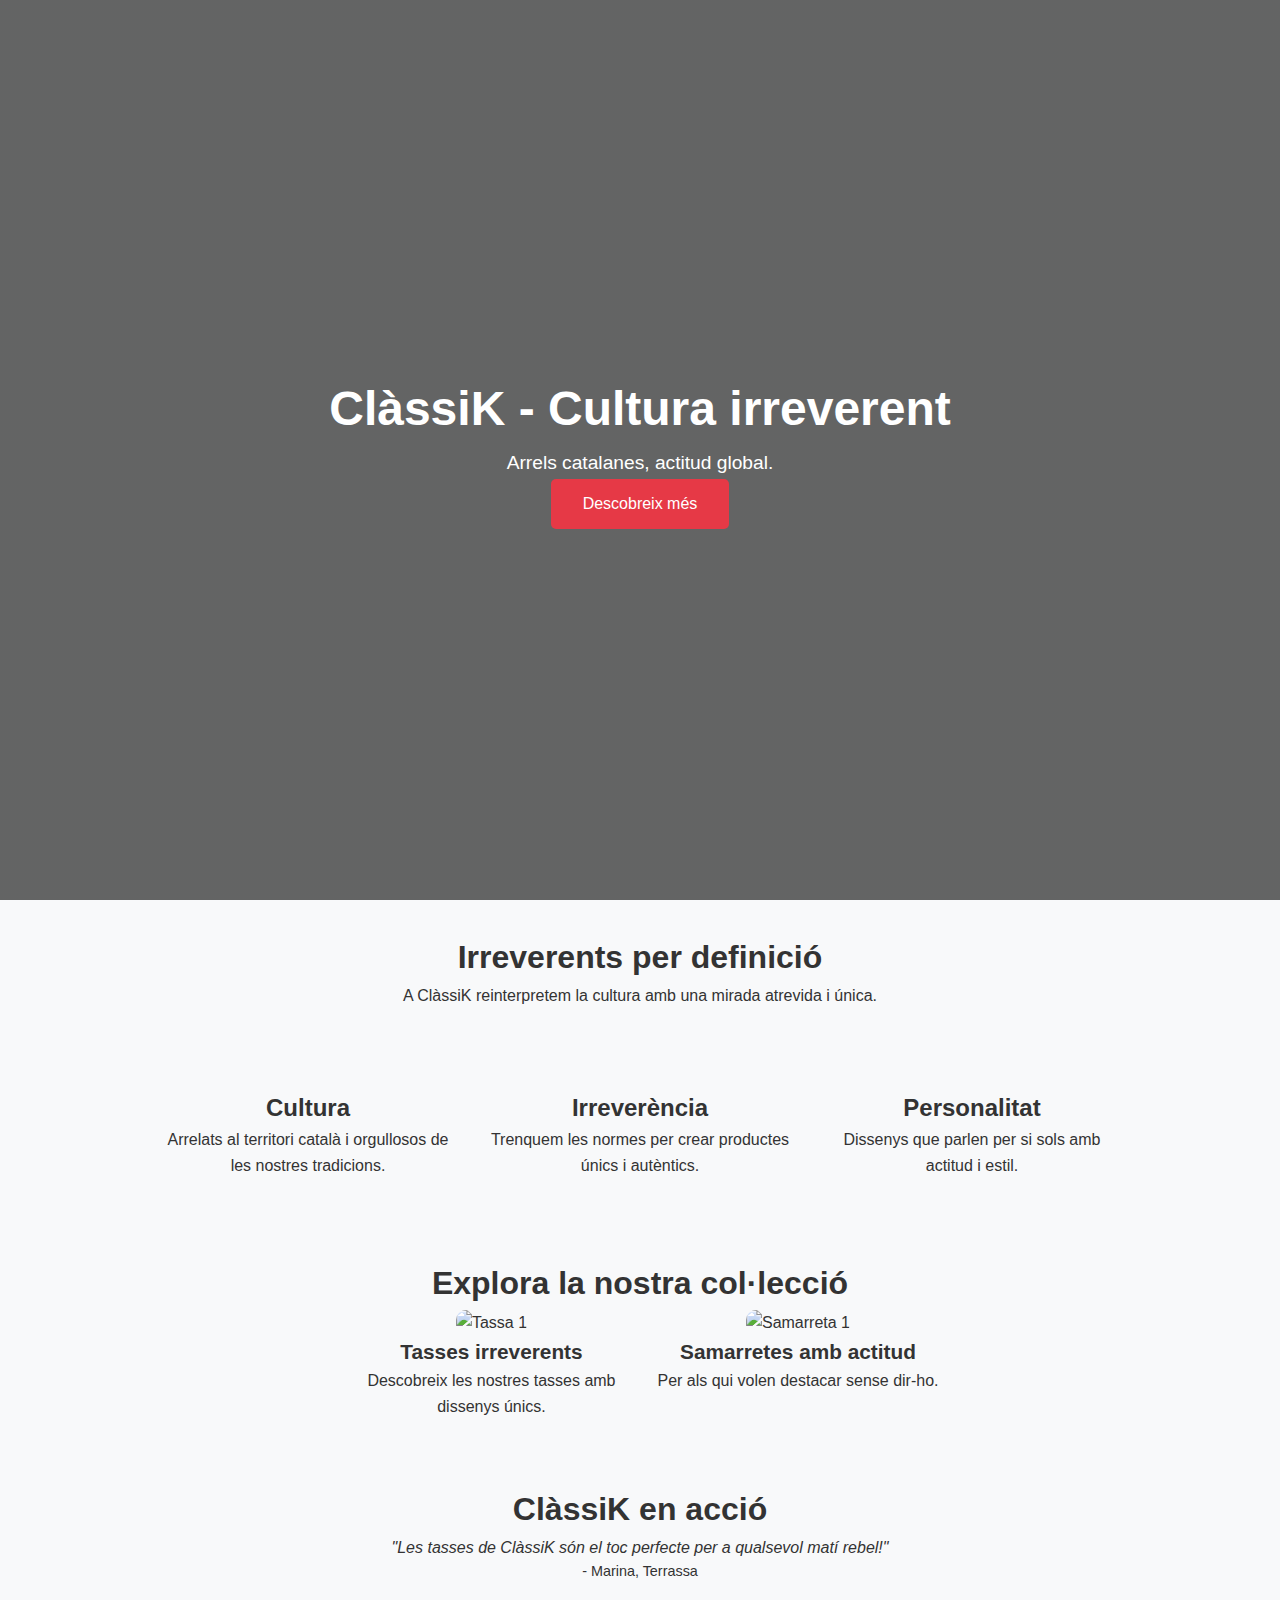
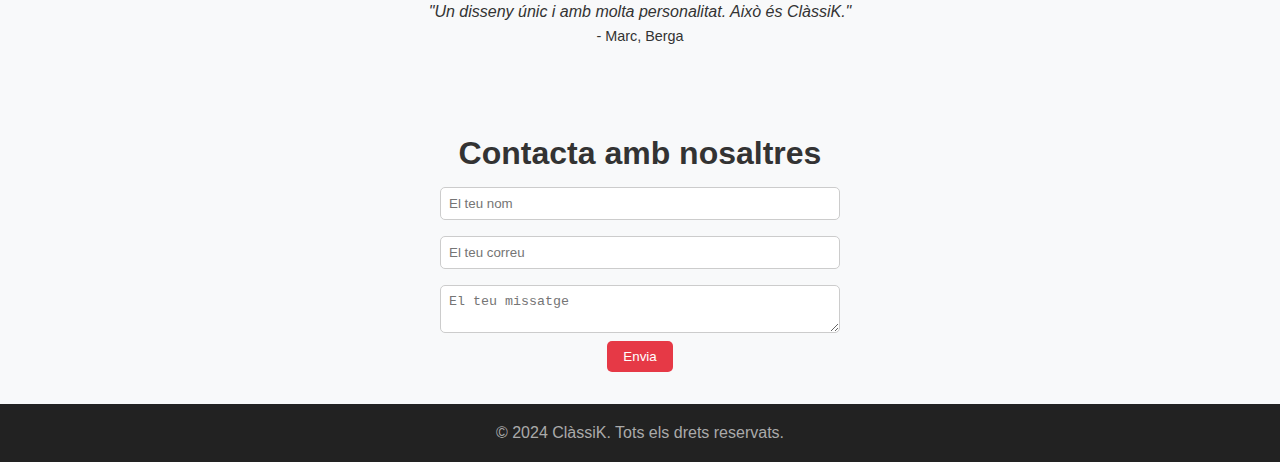
==== index.html @ ed699264 "Canvi de nom i reestructuració de tots els arxius" ====
<!DOCTYPE html>
<html lang="ca">
<head>
  <meta charset="UTF-8">
  <meta name="viewport" content="width=device-width, initial-scale=1.0">
  <title>ClàssiK - Cultura irreverent</title>
  <link rel="stylesheet" href="style.css">
</head>
<body>
  <!-- Hero Section -->
  <section class="hero">
    <div>
      <h1>ClàssiK - Cultura irreverent</h1>
      <p>Arrels catalanes, actitud global.</p>
      <button class="cta">Descobreix més</button>
    </div>
  </section>

  <!-- Qui som -->
  <section class="qui-som">
    <h2>Irreverents per definició</h2>
    <p>A ClàssiK reinterpretem la cultura amb una mirada atrevida i única.</p>
  </section>

  <!-- Valors -->
  <section class="valors">
    <div class="valor">
      <h3>Cultura</h3>
      <p>Arrelats al territori català i orgullosos de les nostres tradicions.</p>
    </div>
    <div class="valor">
      <h3>Irreverència</h3>
      <p>Trenquem les normes per crear productes únics i autèntics.</p>
    </div>
    <div class="valor">
      <h3>Personalitat</h3>
      <p>Dissenys que parlen per si sols amb actitud i estil.</p>
    </div>
  </section>

  <!-- Catàleg -->
  <section class="catalog">
    <h2>Explora la nostra col·lecció</h2>
    <div class="productes">
      <div class="producte">
        <img src="https://via.placeholder.com/300" alt="Tassa 1">
        <h3>Tasses irreverents</h3>
        <p>Descobreix les nostres tasses amb dissenys únics.</p>
      </div>
      <div class="producte">
        <img src="https://via.placeholder.com/300" alt="Samarreta 1">
        <h3>Samarretes amb actitud</h3>
        <p>Per als qui volen destacar sense dir-ho.</p>
      </div>
    </div>
  </section>

  <!-- Testimonis -->
  <section class="testimonis">
    <h2>ClàssiK en acció</h2>
    <div class="testimoni">
      <p>"Les tasses de ClàssiK són el toc perfecte per a qualsevol matí rebel!"</p>
      <span>- Marina, Terrassa</span>
    </div>
    <div class="testimoni">
      <p>"Un disseny únic i amb molta personalitat. Això és ClàssiK."</p>
      <span>- Marc, Berga</span>
    </div>
  </section>

  <!-- Contacte -->
  <section class="contacte">
    <h2>Contacta amb nosaltres</h2>
    <form>
      <input type="text" name="nom" placeholder="El teu nom" required>
      <input type="email" name="email" placeholder="El teu correu" required>
      <textarea name="missatge" placeholder="El teu missatge" required></textarea>
      <button type="submit" class="cta">Envia</button>
    </form>
  </section>

  <!-- Footer -->
  <footer>
    &copy; 2024 ClàssiK. Tots els drets reservats.
  </footer>
</body>
</html>
---- style.css ----
/* General */
* {
  margin: 0;
  padding: 0;
  box-sizing: border-box;
}

body {
  font-family: 'Arial', sans-serif;
  line-height: 1.6;
  color: #333;
  background-color: #f8f9fa;
}

a {
  text-decoration: none;
  color: inherit;
}

h1, h2, h3 {
  font-weight: bold;
}

/* Hero Section */
.hero {
  display: flex;
  align-items: center;
  justify-content: center;
  height: 100vh;
  background: linear-gradient(to bottom, rgba(0, 0, 0, 0.6), rgba(0, 0, 0, 0.6)),
              url('https://via.placeholder.com/1920x1080') no-repeat center center/cover;
  color: #fff;
  text-align: center;
  padding: 1rem;
}

.hero h1 {
  font-size: 3rem;
}

.hero p {
  font-size: 1.2rem;
}

.hero .cta {
  padding: 1rem 2rem;
  background-color: #e63946;
  color: #fff;
  border: none;
  border-radius: 5px;
  font-size: 1rem;
  cursor: pointer;
  transition: background 0.3s;
}

.hero .cta:hover {
  background-color: #d62828;
}

/* Qui som */
.qui-som {
  padding: 2rem 1rem;
  text-align: center;
}

.qui-som h2 {
  font-size: 2rem;
}

.qui-som p {
  font-size: 1rem;
}

/* Valors */
.valors {
  display: flex;
  flex-wrap: wrap;
  justify-content: center;
  padding: 2rem 1rem;
}

.valors .valor {
  max-width: 300px;
  margin: 1rem;
  text-align: center;
}

.valors h3 {
  font-size: 1.5rem;
}

.valors p {
  font-size: 1rem;
}

/* Catàleg */
.catalog {
  padding: 2rem 1rem;
  text-align: center;
}

.catalog h2 {
  font-size: 2rem;
}

.productes {
  display: flex;
  flex-wrap: wrap;
  justify-content: center;
  gap: 1rem;
}

.producte {
  max-width: 300px;
  text-align: center;
}

.producte img {
  width: 100%;
  border-radius: 10px;
}

.producte h3 {
  font-size: 1.3rem;
}

.producte p {
  font-size: 1rem;
}

/* Testimonis */
.testimonis {
  padding: 2rem 1rem;
  text-align: center;
}

.testimonis h2 {
  font-size: 2rem;
}

.testimoni {
  margin-bottom: 1rem;
}

.testimoni p {
  font-size: 1rem;
  font-style: italic;
}

.testimoni span {
  display: block;
  font-size: 0.9rem;
}

/* Contacte */
.contacte {
  padding: 2rem 1rem;
  text-align: center;
}

.contacte h2 {
  font-size: 2rem;
}

.contacte form {
  display: flex;
  flex-direction: column;
  align-items: center;
}

.contacte input, .contacte textarea {
  margin: 0.5rem 0;
  padding: 0.5rem;
  width: 100%;
  max-width: 400px;
  border: 1px solid #ccc;
  border-radius: 5px;
}

.contacte button {
  padding: 0.5rem 1rem;
  background-color: #e63946;
  color: #fff;
  border: none;
  border-radius: 5px;
  cursor: pointer;
  transition: background 0.3s;
}

.contacte button:hover {
  background-color: #d62828;
}

/* Footer */
footer {
  padding: 1rem;
  text-align: center;
  background: #222;
  color: #aaa;
}

/* Responsive adjustments */
@media (max-width: 768px) {
  .hero h1 {
    font-size: 2.5rem;
  }

  .hero p {
    font-size: 1rem;
  }

  .hero .cta {
    font-size: 0.9rem;
    padding: 0.8rem 1.5rem;
  }

  .valors {
    flex-direction: column;
  }

  .productes {
    flex-direction: column;
    gap: 1.5rem;
  }

  .catalog h2, .testimonis h2, .contacte h2 {
    font-size: 1.8rem;
  }

  .testimoni p {
    font-size: 0.9rem;
  }
}

@media (max-width: 480px) {
  .hero h1 {
    font-size: 2rem;
  }

  .hero p {
    font-size: 0.9rem;
  }

  .hero .cta {
    font-size: 0.8rem;
    padding: 0.6rem 1rem;
  }

  .valors, .productes {
    padding: 1rem;
  }

  .valors .valor, .producte {
    margin: 0.5rem 0;
  }

  .contacte input, .contacte textarea {
    width: 90%;
  }
}
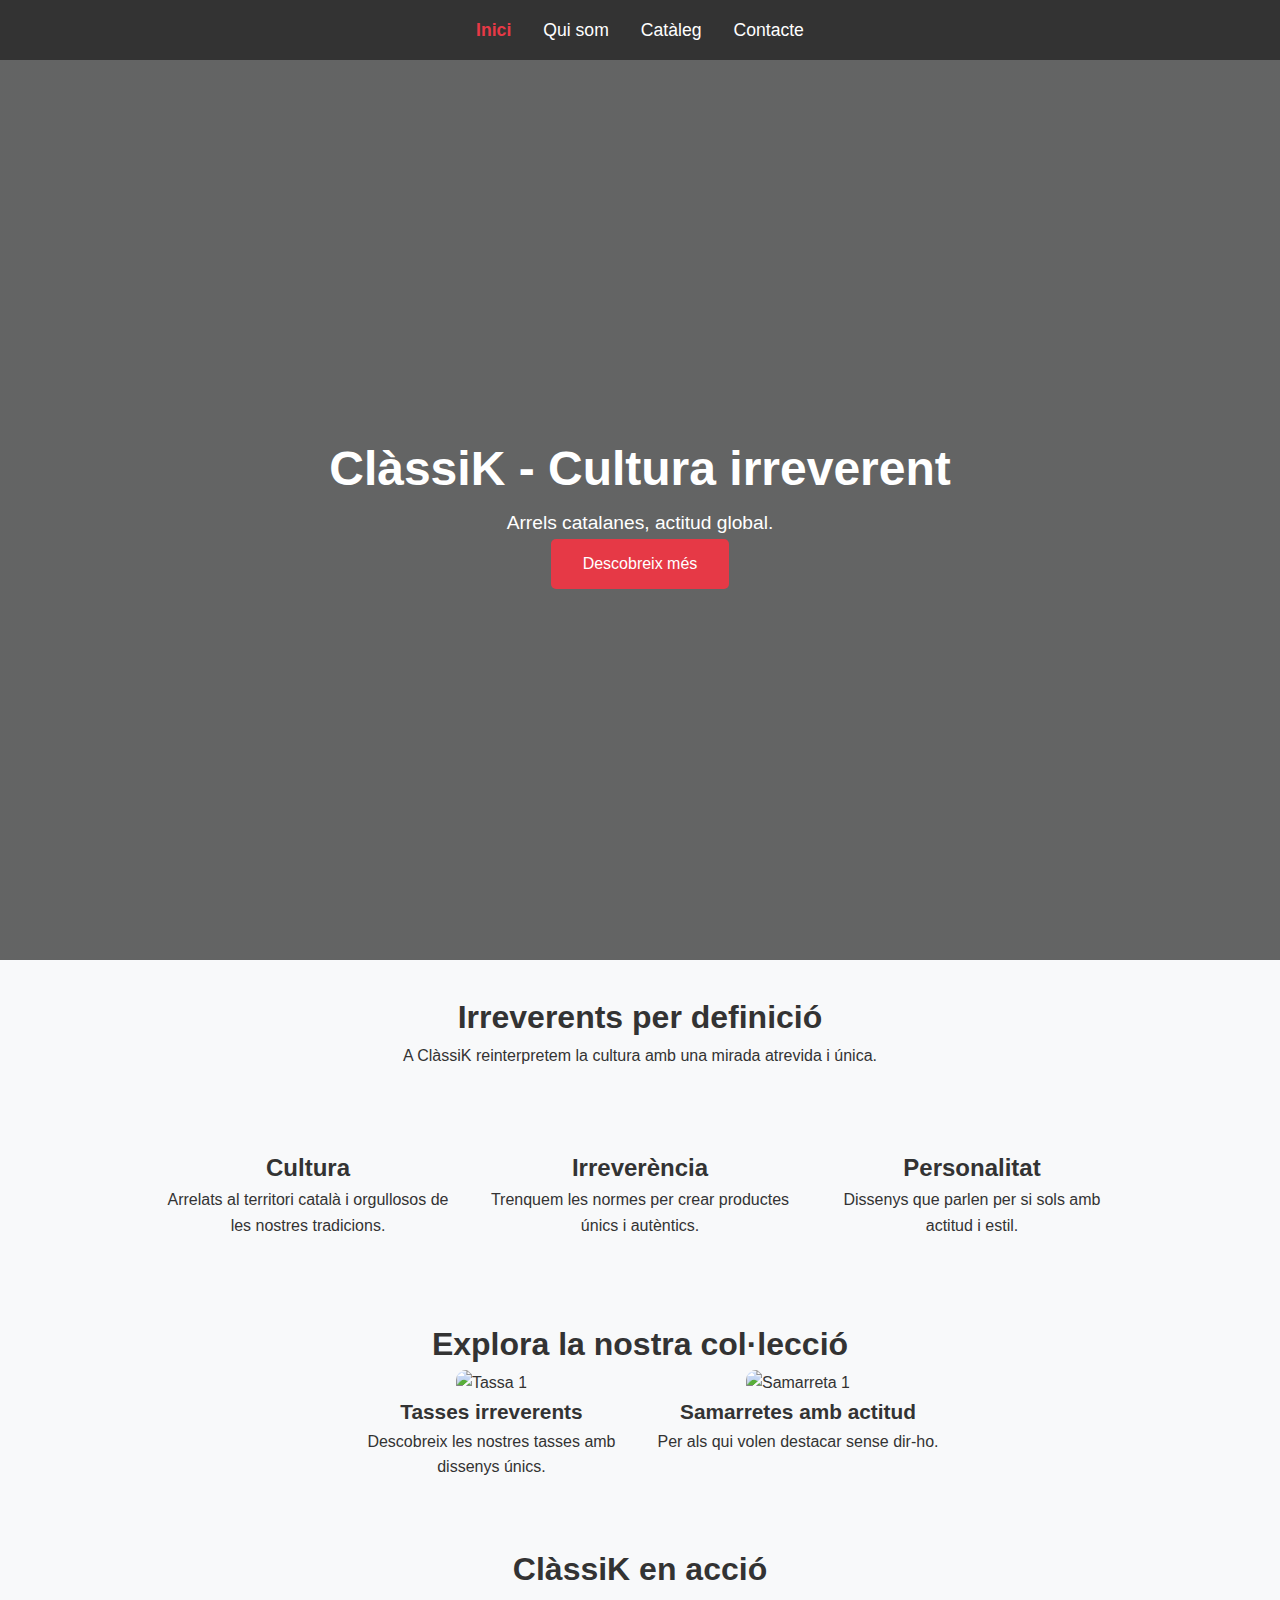
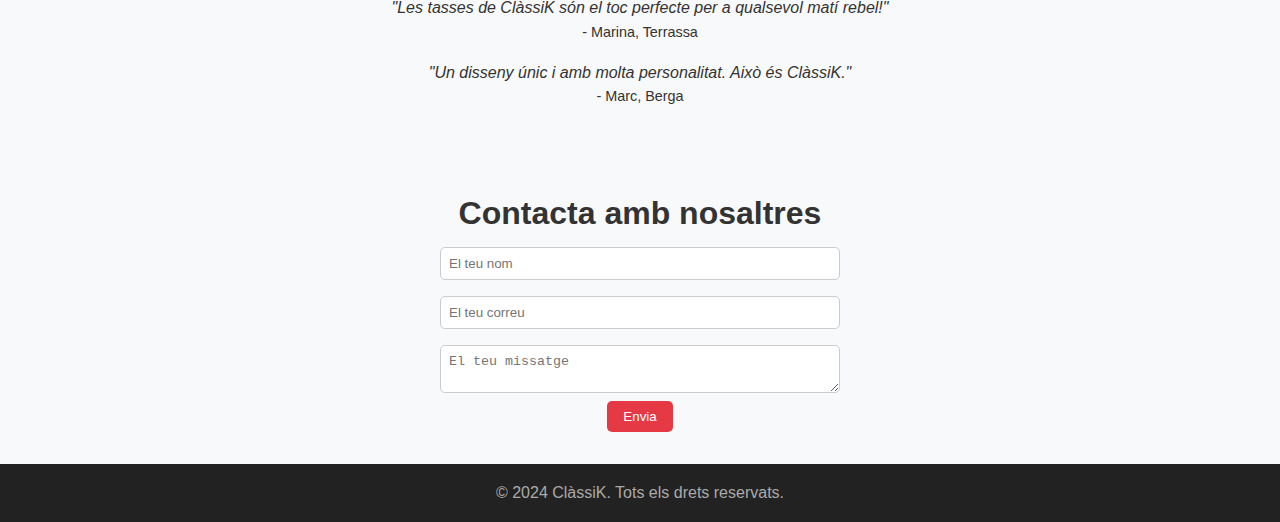
==== commit ac0f4c09: "Canvis generals" ====
--- a/index.html
+++ b/index.html
@@ -1,4 +1,3 @@
-
 <!DOCTYPE html>
 <html lang="ca">
 <head>
@@ -7,7 +6,18 @@
   <title>ClàssiK - Cultura irreverent</title>
   <link rel="stylesheet" href="style.css">
 </head>
+
 <body>
+  <header class="navbar">
+    <nav>
+      <ul>
+        <li><a href="index.html" class="active">Inici</a></li>
+        <li><a href="qui_som.html">Qui som</a></li>
+        <li><a href="catalog.html">Catàleg</a></li>
+        <li><a href="contacte.html">Contacte</a></li>
+      </ul>
+    </nav>
+  </header>
   <!-- Hero Section -->
   <section class="hero">
     <div>
--- a/style.css
+++ b/style.css
@@ -57,6 +57,54 @@
 .hero .cta:hover {
   background-color: #d62828;
 }
+
+/* Navbar */
+.navbar {
+  background-color: #333;
+  color: #fff;
+  padding: 1rem;
+}
+
+.navbar nav ul {
+  display: flex;
+  justify-content: center;
+  list-style: none;
+  margin: 0;
+  padding: 0;
+}
+
+.navbar nav ul li {
+  margin: 0 1rem;
+}
+
+.navbar nav ul li a {
+  color: #fff;
+  text-decoration: none;
+  font-size: 1.1rem;
+  transition: color 0.3s;
+}
+
+.navbar nav ul li a:hover {
+  color: #e63946;
+}
+
+/* Responsive Navbar */
+@media (max-width: 768px) {
+  .navbar nav ul {
+    flex-direction: column;
+    align-items: center;
+  }
+
+  .navbar nav ul li {
+    margin: 0.5rem 0;
+  }
+}
+
+.navbar nav ul li a.active {
+  color: #e63946;
+  font-weight: bold;
+}
+
 
 /* Qui som */
 .qui-som {
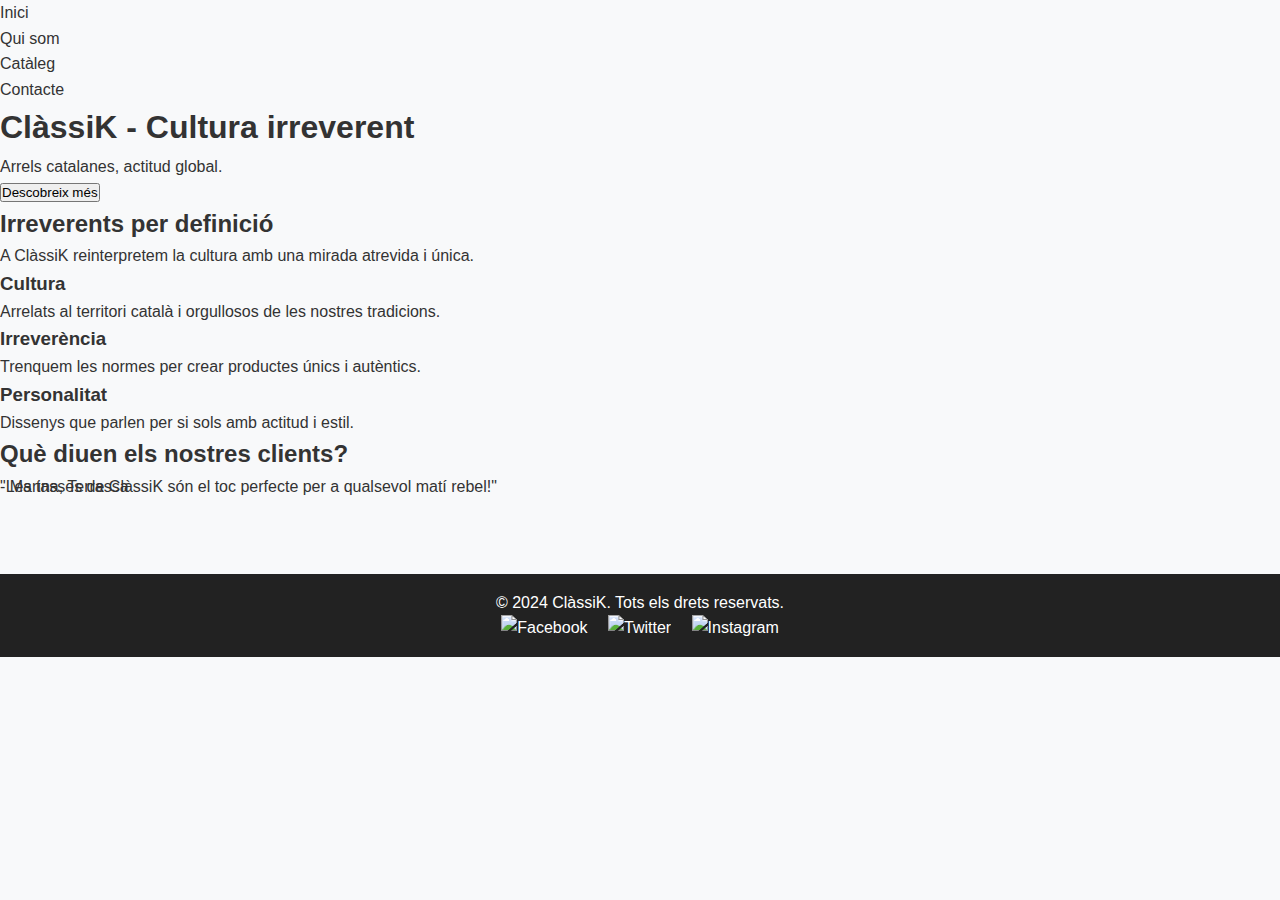
==== commit 8ab5eb50: "Afegir carret i modificacions" ====
--- a/index.html
+++ b/index.html
@@ -1,3 +1,4 @@
+
 <!DOCTYPE html>
 <html lang="ca">
 <head>
@@ -5,6 +6,7 @@
   <meta name="viewport" content="width=device-width, initial-scale=1.0">
   <title>ClàssiK - Cultura irreverent</title>
   <link rel="stylesheet" href="style.css">
+  <script src="carret.js" defer></script>
 </head>
 
 <body>
@@ -18,6 +20,7 @@
       </ul>
     </nav>
   </header>
+
   <!-- Hero Section -->
   <section class="hero">
     <div>
@@ -49,50 +52,23 @@
     </div>
   </section>
 
-  <!-- Catàleg -->
-  <section class="catalog">
-    <h2>Explora la nostra col·lecció</h2>
-    <div class="productes">
-      <div class="producte">
-        <img src="https://via.placeholder.com/300" alt="Tassa 1">
-        <h3>Tasses irreverents</h3>
-        <p>Descobreix les nostres tasses amb dissenys únics.</p>
-      </div>
-      <div class="producte">
-        <img src="https://via.placeholder.com/300" alt="Samarreta 1">
-        <h3>Samarretes amb actitud</h3>
-        <p>Per als qui volen destacar sense dir-ho.</p>
-      </div>
-    </div>
-  </section>
-
-  <!-- Testimonis -->
+  <!-- Testimonis rotatius -->
   <section class="testimonis">
-    <h2>ClàssiK en acció</h2>
-    <div class="testimoni">
+    <h2>Què diuen els nostres clients?</h2>
+    <div class="testimoni" id="testimonis-container">
       <p>"Les tasses de ClàssiK són el toc perfecte per a qualsevol matí rebel!"</p>
       <span>- Marina, Terrassa</span>
     </div>
-    <div class="testimoni">
-      <p>"Un disseny únic i amb molta personalitat. Això és ClàssiK."</p>
-      <span>- Marc, Berga</span>
-    </div>
-  </section>
-
-  <!-- Contacte -->
-  <section class="contacte">
-    <h2>Contacta amb nosaltres</h2>
-    <form>
-      <input type="text" name="nom" placeholder="El teu nom" required>
-      <input type="email" name="email" placeholder="El teu correu" required>
-      <textarea name="missatge" placeholder="El teu missatge" required></textarea>
-      <button type="submit" class="cta">Envia</button>
-    </form>
   </section>
 
   <!-- Footer -->
   <footer>
-    &copy; 2024 ClàssiK. Tots els drets reservats.
+    <p>&copy; 2024 ClàssiK. Tots els drets reservats.</p>
+    <div class="social-icons">
+      <a href="#"><img src="icon-facebook.png" alt="Facebook"></a>
+      <a href="#"><img src="icon-twitter.png" alt="Twitter"></a>
+      <a href="#"><img src="icon-instagram.png" alt="Instagram"></a>
+    </div>
   </footer>
 </body>
 </html>
--- a/style.css
+++ b/style.css
@@ -22,288 +22,44 @@
   font-weight: bold;
 }
 
-/* Hero Section */
-.hero {
-  display: flex;
-  align-items: center;
-  justify-content: center;
-  height: 100vh;
-  background: linear-gradient(to bottom, rgba(0, 0, 0, 0.6), rgba(0, 0, 0, 0.6)),
-              url('https://via.placeholder.com/1920x1080') no-repeat center center/cover;
-  color: #fff;
+/* Footer */
+footer {
   text-align: center;
   padding: 1rem;
+  background-color: #222;
+  color: #fff;
 }
 
-.hero h1 {
-  font-size: 3rem;
+footer .social-icons a {
+  margin: 0 0.5rem;
+  display: inline-block;
 }
 
-.hero p {
-  font-size: 1.2rem;
+footer .social-icons img {
+  width: 24px;
+  height: 24px;
 }
 
-.hero .cta {
-  padding: 1rem 2rem;
-  background-color: #e63946;
-  color: #fff;
-  border: none;
-  border-radius: 5px;
-  font-size: 1rem;
-  cursor: pointer;
-  transition: background 0.3s;
+/* Rotació de testimonis */
+#testimonis-container {
+  position: relative;
+  height: 100px;
+  overflow: hidden;
 }
 
-.hero .cta:hover {
-  background-color: #d62828;
+#testimonis-container p, #testimonis-container span {
+  position: absolute;
+  animation: slide 5s infinite;
 }
 
-/* Navbar */
-.navbar {
-  background-color: #333;
-  color: #fff;
-  padding: 1rem;
-}
-
-.navbar nav ul {
-  display: flex;
-  justify-content: center;
-  list-style: none;
-  margin: 0;
-  padding: 0;
-}
-
-.navbar nav ul li {
-  margin: 0 1rem;
-}
-
-.navbar nav ul li a {
-  color: #fff;
-  text-decoration: none;
-  font-size: 1.1rem;
-  transition: color 0.3s;
-}
-
-.navbar nav ul li a:hover {
-  color: #e63946;
-}
-
-/* Responsive Navbar */
-@media (max-width: 768px) {
-  .navbar nav ul {
-    flex-direction: column;
-    align-items: center;
+@keyframes slide {
+  0%, 20% {
+    top: 100%;
   }
-
-  .navbar nav ul li {
-    margin: 0.5rem 0;
+  40%, 60% {
+    top: 0;
+  }
+  80%, 100% {
+    top: -100%;
   }
 }
-
-.navbar nav ul li a.active {
-  color: #e63946;
-  font-weight: bold;
-}
-
-
-/* Qui som */
-.qui-som {
-  padding: 2rem 1rem;
-  text-align: center;
-}
-
-.qui-som h2 {
-  font-size: 2rem;
-}
-
-.qui-som p {
-  font-size: 1rem;
-}
-
-/* Valors */
-.valors {
-  display: flex;
-  flex-wrap: wrap;
-  justify-content: center;
-  padding: 2rem 1rem;
-}
-
-.valors .valor {
-  max-width: 300px;
-  margin: 1rem;
-  text-align: center;
-}
-
-.valors h3 {
-  font-size: 1.5rem;
-}
-
-.valors p {
-  font-size: 1rem;
-}
-
-/* Catàleg */
-.catalog {
-  padding: 2rem 1rem;
-  text-align: center;
-}
-
-.catalog h2 {
-  font-size: 2rem;
-}
-
-.productes {
-  display: flex;
-  flex-wrap: wrap;
-  justify-content: center;
-  gap: 1rem;
-}
-
-.producte {
-  max-width: 300px;
-  text-align: center;
-}
-
-.producte img {
-  width: 100%;
-  border-radius: 10px;
-}
-
-.producte h3 {
-  font-size: 1.3rem;
-}
-
-.producte p {
-  font-size: 1rem;
-}
-
-/* Testimonis */
-.testimonis {
-  padding: 2rem 1rem;
-  text-align: center;
-}
-
-.testimonis h2 {
-  font-size: 2rem;
-}
-
-.testimoni {
-  margin-bottom: 1rem;
-}
-
-.testimoni p {
-  font-size: 1rem;
-  font-style: italic;
-}
-
-.testimoni span {
-  display: block;
-  font-size: 0.9rem;
-}
-
-/* Contacte */
-.contacte {
-  padding: 2rem 1rem;
-  text-align: center;
-}
-
-.contacte h2 {
-  font-size: 2rem;
-}
-
-.contacte form {
-  display: flex;
-  flex-direction: column;
-  align-items: center;
-}
-
-.contacte input, .contacte textarea {
-  margin: 0.5rem 0;
-  padding: 0.5rem;
-  width: 100%;
-  max-width: 400px;
-  border: 1px solid #ccc;
-  border-radius: 5px;
-}
-
-.contacte button {
-  padding: 0.5rem 1rem;
-  background-color: #e63946;
-  color: #fff;
-  border: none;
-  border-radius: 5px;
-  cursor: pointer;
-  transition: background 0.3s;
-}
-
-.contacte button:hover {
-  background-color: #d62828;
-}
-
-/* Footer */
-footer {
-  padding: 1rem;
-  text-align: center;
-  background: #222;
-  color: #aaa;
-}
-
-/* Responsive adjustments */
-@media (max-width: 768px) {
-  .hero h1 {
-    font-size: 2.5rem;
-  }
-
-  .hero p {
-    font-size: 1rem;
-  }
-
-  .hero .cta {
-    font-size: 0.9rem;
-    padding: 0.8rem 1.5rem;
-  }
-
-  .valors {
-    flex-direction: column;
-  }
-
-  .productes {
-    flex-direction: column;
-    gap: 1.5rem;
-  }
-
-  .catalog h2, .testimonis h2, .contacte h2 {
-    font-size: 1.8rem;
-  }
-
-  .testimoni p {
-    font-size: 0.9rem;
-  }
-}
-
-@media (max-width: 480px) {
-  .hero h1 {
-    font-size: 2rem;
-  }
-
-  .hero p {
-    font-size: 0.9rem;
-  }
-
-  .hero .cta {
-    font-size: 0.8rem;
-    padding: 0.6rem 1rem;
-  }
-
-  .valors, .productes {
-    padding: 1rem;
-  }
-
-  .valors .valor, .producte {
-    margin: 0.5rem 0;
-  }
-
-  .contacte input, .contacte textarea {
-    width: 90%;
-  }
-}
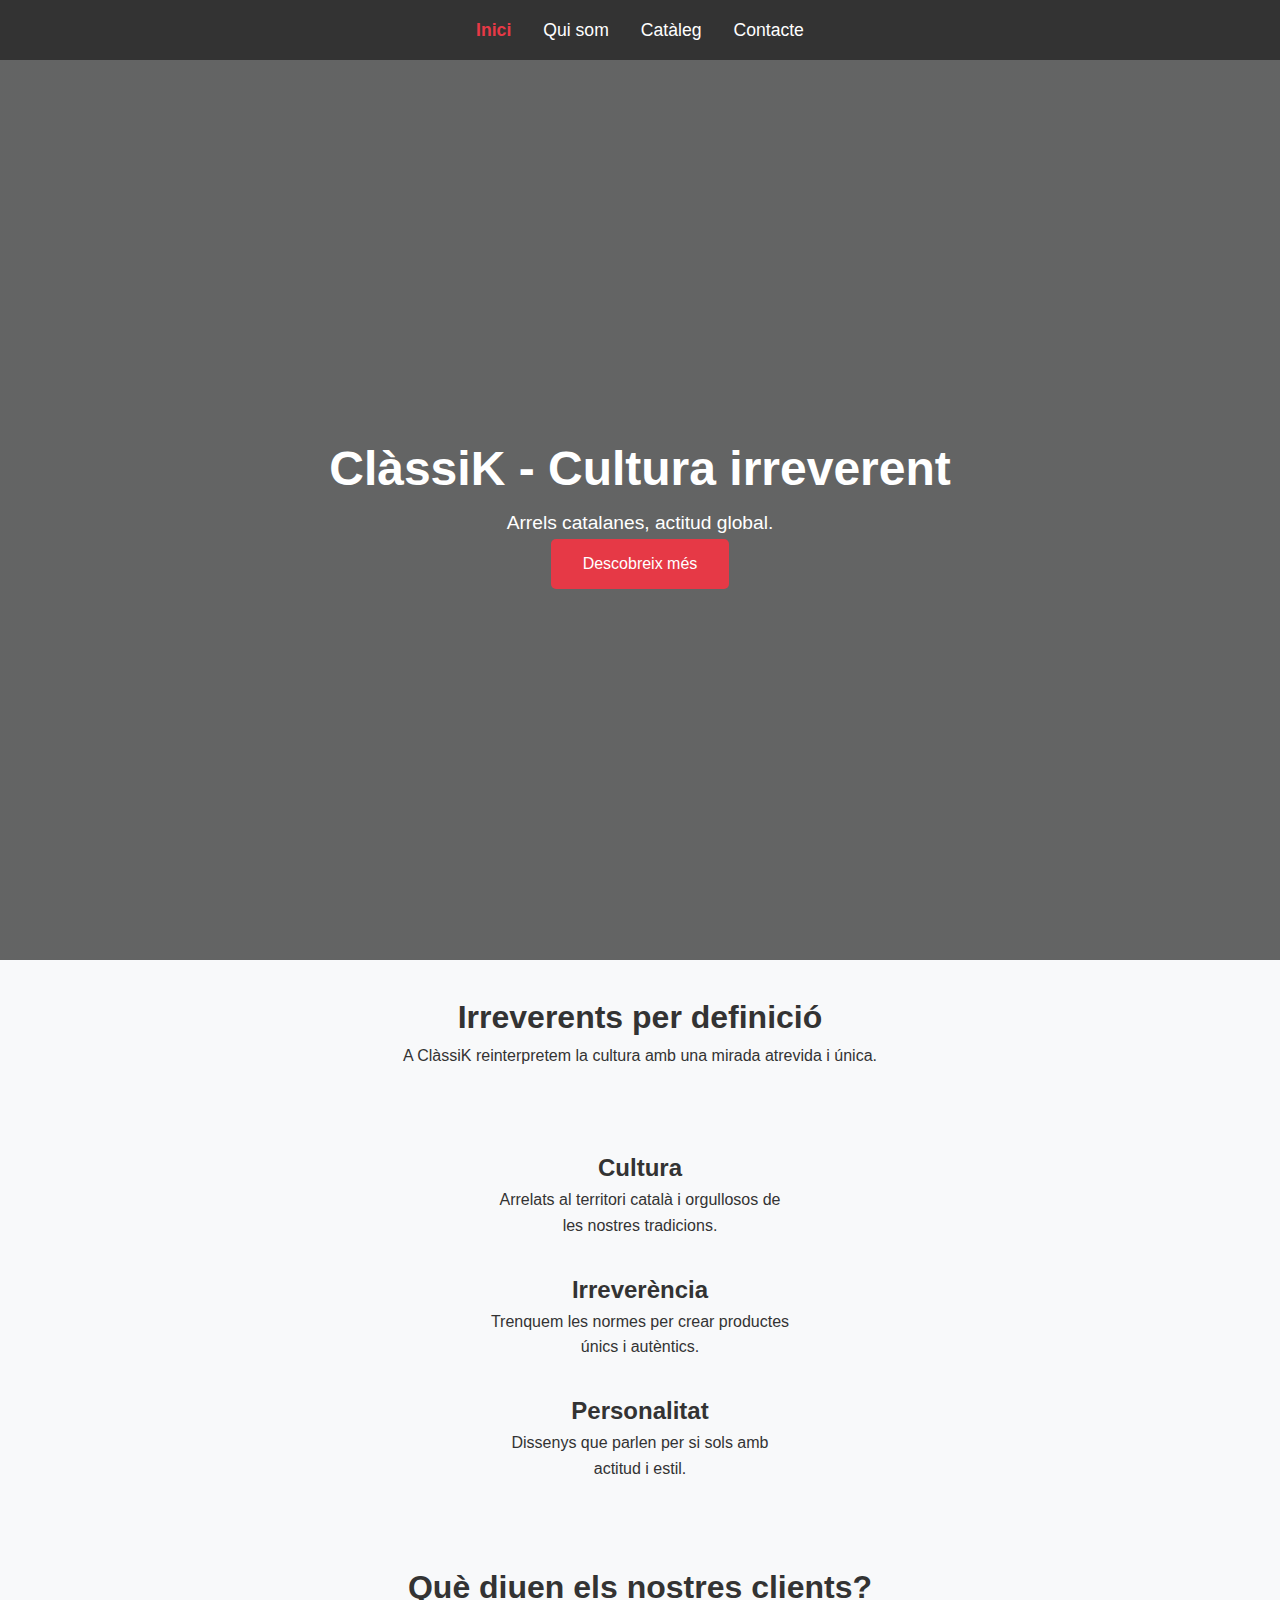
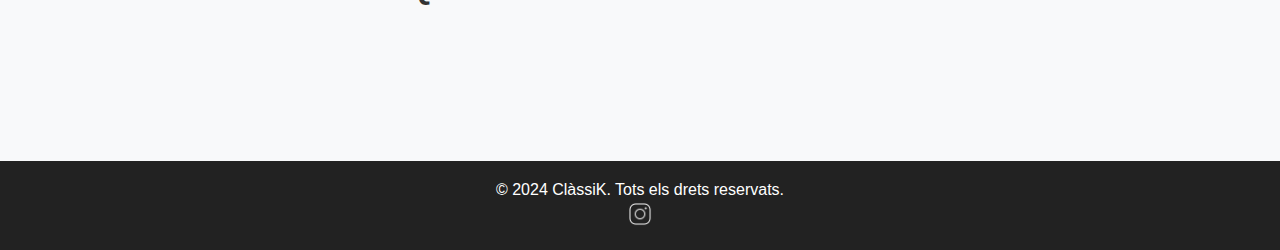
==== commit 79e05221: "Instagram funcional" ====
--- a/index.html
+++ b/index.html
@@ -65,9 +65,7 @@
   <footer>
     <p>&copy; 2024 ClàssiK. Tots els drets reservats.</p>
     <div class="social-icons">
-      <a href="#"><img src="icon-facebook.png" alt="Facebook"></a>
-      <a href="#"><img src="icon-twitter.png" alt="Twitter"></a>
-      <a href="#"><img src="icon-instagram.png" alt="Instagram"></a>
+      <a href="https://www.instagram.com/classik.cat/?hl=es" target="_blank"><img src="images/instagram_white.png" alt="Instagram"></a>
     </div>
   </footer>
 </body>
--- a/style.css
+++ b/style.css
@@ -1,4 +1,3 @@
-
 /* General */
 * {
   margin: 0;
@@ -22,6 +21,320 @@
   font-weight: bold;
 }
 
+/* General per centrar tot el contingut */
+section {
+  text-align: center;
+}
+
+/* Centrar els elements específics */
+.hero div,
+.valors,
+.productes,
+.testimonis,
+.contacte form {
+  display: flex;
+  flex-direction: column;
+  align-items: center;
+  justify-content: center;
+}
+
+.productes {
+  flex-direction: row;
+  flex-wrap: wrap;
+  justify-content: center;
+}
+
+.producte {
+  margin: 1rem;
+}
+
+/* Hero Section */
+.hero {
+  display: flex;
+  align-items: center;
+  justify-content: center;
+  height: 100vh;
+  background: linear-gradient(to bottom, rgba(0, 0, 0, 0.6), rgba(0, 0, 0, 0.6)),
+              url('https://via.placeholder.com/1920x1080') no-repeat center center/cover;
+  color: #fff;
+  text-align: center;
+  padding: 1rem;
+}
+
+.hero h1 {
+  font-size: 3rem;
+}
+
+.hero p {
+  font-size: 1.2rem;
+}
+
+.hero .cta {
+  padding: 1rem 2rem;
+  background-color: #e63946;
+  color: #fff;
+  border: none;
+  border-radius: 5px;
+  font-size: 1rem;
+  cursor: pointer;
+  transition: background 0.3s;
+}
+
+.hero .cta:hover {
+  background-color: #d62828;
+}
+
+/* Navbar */
+.navbar {
+  background-color: #333;
+  color: #fff;
+  padding: 1rem;
+}
+
+.navbar nav ul {
+  display: flex;
+  justify-content: center;
+  list-style: none;
+  margin: 0;
+  padding: 0;
+}
+
+.navbar nav ul li {
+  margin: 0 1rem;
+}
+
+.navbar nav ul li a {
+  color: #fff;
+  text-decoration: none;
+  font-size: 1.1rem;
+  transition: color 0.3s;
+  text-align: center;
+}
+
+.navbar nav ul li a:hover {
+  color: #e63946;
+}
+
+.navbar nav ul li a.active {
+  color: #e63946;
+  font-weight: bold;
+}
+
+/* Responsive Navbar */
+@media (max-width: 768px) {
+  .navbar nav ul {
+    flex-direction: row;
+    justify-content: center;
+    flex-wrap: wrap;
+  }
+
+  .navbar nav ul li {
+    margin: 0.5rem;
+  }
+}
+
+/* Qui som */
+.qui-som {
+  padding: 2rem 1rem;
+  text-align: center;
+}
+
+.qui-som h2 {
+  font-size: 2rem;
+}
+
+.qui-som p {
+  font-size: 1rem;
+}
+
+/* Valors */
+.valors {
+  display: flex;
+  flex-wrap: wrap;
+  justify-content: center;
+  padding: 2rem 1rem;
+}
+
+.valors .valor {
+  max-width: 300px;
+  margin: 1rem;
+  text-align: center;
+}
+
+.valors h3 {
+  font-size: 1.5rem;
+}
+
+.valors p {
+  font-size: 1rem;
+}
+
+/* Catàleg */
+.catalog {
+  padding: 2rem 1rem;
+  text-align: center;
+}
+
+.catalog h2 {
+  font-size: 2rem;
+}
+
+.productes {
+  display: flex;
+  flex-wrap: wrap;
+  justify-content: center;
+  gap: 1rem;
+}
+
+.producte {
+  max-width: 300px;
+  text-align: center;
+}
+
+.producte img {
+  width: 100%;
+  border-radius: 10px;
+}
+
+.producte h3 {
+  font-size: 1.3rem;
+}
+
+.producte p {
+  font-size: 1rem;
+}
+
+/* Testimonis */
+.testimonis {
+  padding: 2rem 1rem;
+  text-align: center;
+}
+
+.testimonis h2 {
+  font-size: 2rem;
+}
+
+.testimoni {
+  margin-bottom: 1rem;
+}
+
+.testimoni p {
+  font-size: 1rem;
+  font-style: italic;
+}
+
+.testimoni span {
+  display: block;
+  font-size: 0.9rem;
+}
+
+/* Contacte */
+.contacte {
+  padding: 2rem 1rem;
+  text-align: center;
+}
+
+.contacte h2 {
+  font-size: 2rem;
+}
+
+.contacte form {
+  display: flex;
+  flex-direction: column;
+  align-items: center;
+}
+
+.contacte input, .contacte textarea {
+  margin: 0.5rem 0;
+  padding: 0.5rem;
+  width: 100%;
+  max-width: 400px;
+  border: 1px solid #ccc;
+  border-radius: 5px;
+}
+
+.contacte button {
+  padding: 0.5rem 1rem;
+  background-color: #e63946;
+  color: #fff;
+  border: none;
+  border-radius: 5px;
+  cursor: pointer;
+  transition: background 0.3s;
+}
+
+.contacte button:hover {
+  background-color: #d62828;
+}
+
+/* Footer */
+footer {
+  padding: 1rem;
+  text-align: center;
+  background: #222;
+  color: #aaa;
+}
+
+/* Responsive adjustments */
+@media (max-width: 768px) {
+  .hero h1 {
+    font-size: 2.5rem;
+  }
+
+  .hero p {
+    font-size: 1rem;
+  }
+
+  .hero .cta {
+    font-size: 0.9rem;
+    padding: 0.8rem 1.5rem;
+  }
+
+  .valors {
+    flex-direction: column;
+  }
+
+  .productes {
+    flex-direction: column;
+    gap: 1.5rem;
+  }
+
+  .catalog h2, .testimonis h2, .contacte h2 {
+    font-size: 1.8rem;
+  }
+
+  .testimoni p {
+    font-size: 0.9rem;
+  }
+}
+
+@media (max-width: 480px) {
+  .hero h1 {
+    font-size: 2rem;
+  }
+
+  .hero p {
+    font-size: 0.9rem;
+  }
+
+  .hero .cta {
+    font-size: 0.8rem;
+    padding: 0.6rem 1rem;
+  }
+
+  .valors, .productes {
+    padding: 1rem;
+  }
+
+  .valors .valor, .producte {
+    margin: 0.5rem 0;
+  }
+
+  .contacte input, .contacte textarea {
+    width: 90%;
+  }
+}
+
 /* Footer */
 footer {
   text-align: center;
@@ -62,4 +375,4 @@
   80%, 100% {
     top: -100%;
   }
-}
+}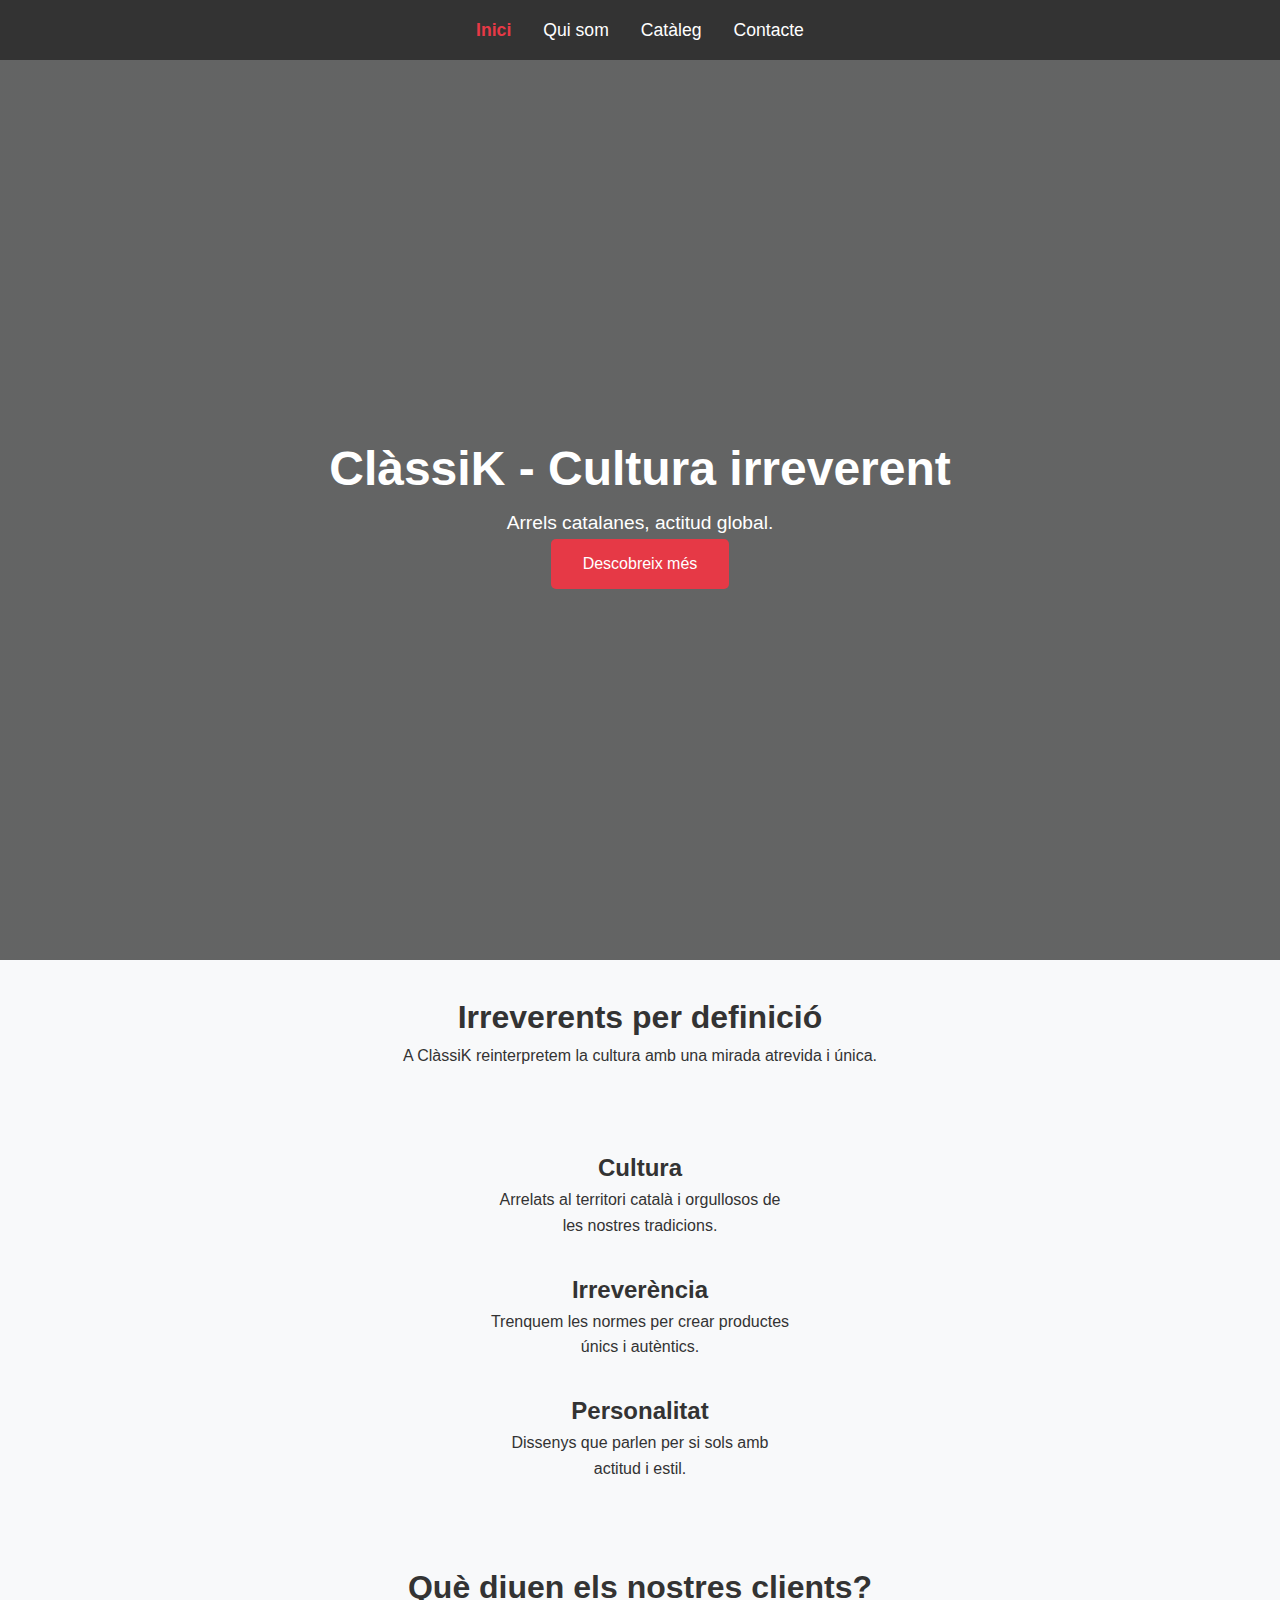
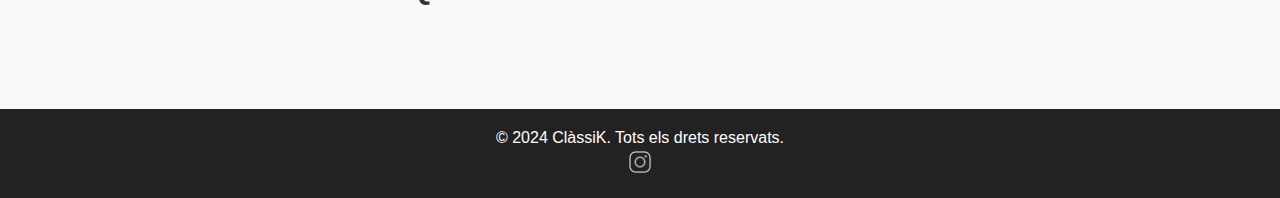
==== commit 432f9160: "Testimonis" ====
--- a/index.html
+++ b/index.html
@@ -52,14 +52,72 @@
     </div>
   </section>
 
-  <!-- Testimonis rotatius -->
-  <section class="testimonis">
-    <h2>Què diuen els nostres clients?</h2>
-    <div class="testimoni" id="testimonis-container">
+<!-- Testimonis rotatius -->
+<section class="testimonis">
+  <h2>Què diuen els nostres clients?</h2>
+  <div id="testimonis-container">
+    <div class="testimoni">
       <p>"Les tasses de ClàssiK són el toc perfecte per a qualsevol matí rebel!"</p>
       <span>- Marina, Terrassa</span>
     </div>
-  </section>
+    <div class="testimoni">
+      <p>"Un disseny únic i amb molta personalitat. Això és ClàssiK."</p>
+      <span>- Marc, Berga</span>
+    </div>
+    <div class="testimoni">
+      <p>"Els millors dissenys per expressar-me tal com sóc!"</p>
+      <span>- Júlia, Girona</span>
+    </div>
+    <div class="testimoni">
+      <p>"No sabia que una tassa pogués tenir tanta actitud."</p>
+      <span>- Arnau, Barcelona</span>
+    </div>
+    <div class="testimoni">
+      <p>"Originalitat i qualitat en cada detall. Simplement genial!"</p>
+      <span>- Laia, Lleida</span>
+    </div>
+    <div class="testimoni">
+      <p>"És la millor manera de portar la cultura catalana a casa."</p>
+      <span>- Oriol, Vic</span>
+    </div>
+    <div class="testimoni">
+      <p>"Vaig comprar una samarreta i ara tothom me'n pregunta d'on és!"</p>
+      <span>- Pau, Tarragona</span>
+    </div>
+    <div class="testimoni">
+      <p>"Cada peça té una història, i això ho fa especial."</p>
+      <span>- Carla, Figueres</span>
+    </div>
+    <div class="testimoni">
+      <p>"ClàssiK no és només merxandatge, és una manera de viure."</p>
+      <span>- Ferran, Manresa</span>
+    </div>
+    <div class="testimoni">
+      <p>"Ja tinc la col·lecció completa de tasses. Una obra d'art!"</p>
+      <span>- Núria, Reus</span>
+    </div>
+  </div>
+</section>
+<script>
+  document.addEventListener("DOMContentLoaded", function () {
+    const testimonis = document.querySelectorAll("#testimonis-container .testimoni");
+    let index = 0;
+
+    function mostrarTestimoni() {
+      testimonis.forEach((testimoni, i) => {
+        testimoni.classList.remove("active");
+        if (i === index) {
+          testimoni.classList.add("active");
+        }
+      });
+      index = (index + 1) % testimonis.length;
+    }
+
+    // Mostra el primer testimoni i inicia la rotació
+    mostrarTestimoni();
+    setInterval(mostrarTestimoni, 5000); // Canvia cada 5 segons
+  });
+</script>
 
   <!-- Footer -->
   <footer>
@@ -68,5 +126,26 @@
       <a href="https://www.instagram.com/classik.cat/?hl=es" target="_blank"><img src="images/instagram_white.png" alt="Instagram"></a>
     </div>
   </footer>
+
+<script>
+  document.addEventListener("DOMContentLoaded", function () {
+    const testimonis = document.querySelectorAll("#testimonis-container .testimoni");
+    let index = 0;
+
+    function mostrarTestimoni() {
+      testimonis.forEach((testimoni, i) => {
+        testimoni.classList.remove("active");
+        if (i === index) {
+          testimoni.classList.add("active");
+        }
+      });
+      index = (index + 1) % testimonis.length;
+    }
+
+    mostrarTestimoni();
+    setInterval(mostrarTestimoni, 5000);
+  });
+</script>
+
 </body>
 </html>
--- a/style.css
+++ b/style.css
@@ -375,4 +375,65 @@
   80%, 100% {
     top: -100%;
   }
+}
+
+/* Ajustos per a testimonis rotatius */
+#testimonis-container {
+  position: relative;
+  height: 150px; /* Ajusta la mida si cal */
+  overflow: hidden;
+  display: flex;
+  justify-content: center;
+  align-items: center;
+}
+
+#testimonis-container .testimoni {
+  position: absolute;
+  opacity: 0;
+  transform: translateY(20px);
+  transition: opacity 0.5s ease-in-out, transform 0.5s ease-in-out;
+}
+
+#testimonis-container .testimoni.active {
+  opacity: 1;
+  transform: translateY(0);
+}
+
+@keyframes rotate-testimonis {
+  0% {
+    opacity: 0;
+    transform: translateY(20px);
+  }
+  10%, 90% {
+    opacity: 1;
+    transform: translateY(0);
+  }
+  100% {
+    opacity: 0;
+    transform: translateY(-20px);
+  }
+}
+
+/* Testimonis */
+#testimonis-container {
+  position: relative;
+  height: auto;
+  overflow: hidden;
+  display: flex;
+  flex-direction: column;
+  justify-content: center;
+  align-items: center;
+  margin: 2rem 0;
+}
+
+#testimonis-container .testimoni {
+  position: absolute;
+  opacity: 0;
+  transform: translateY(20px);
+  transition: opacity 0.5s ease-in-out, transform 0.5s ease-in-out;
+}
+
+#testimonis-container .testimoni.active {
+  opacity: 1;
+  transform: translateY(0);
 }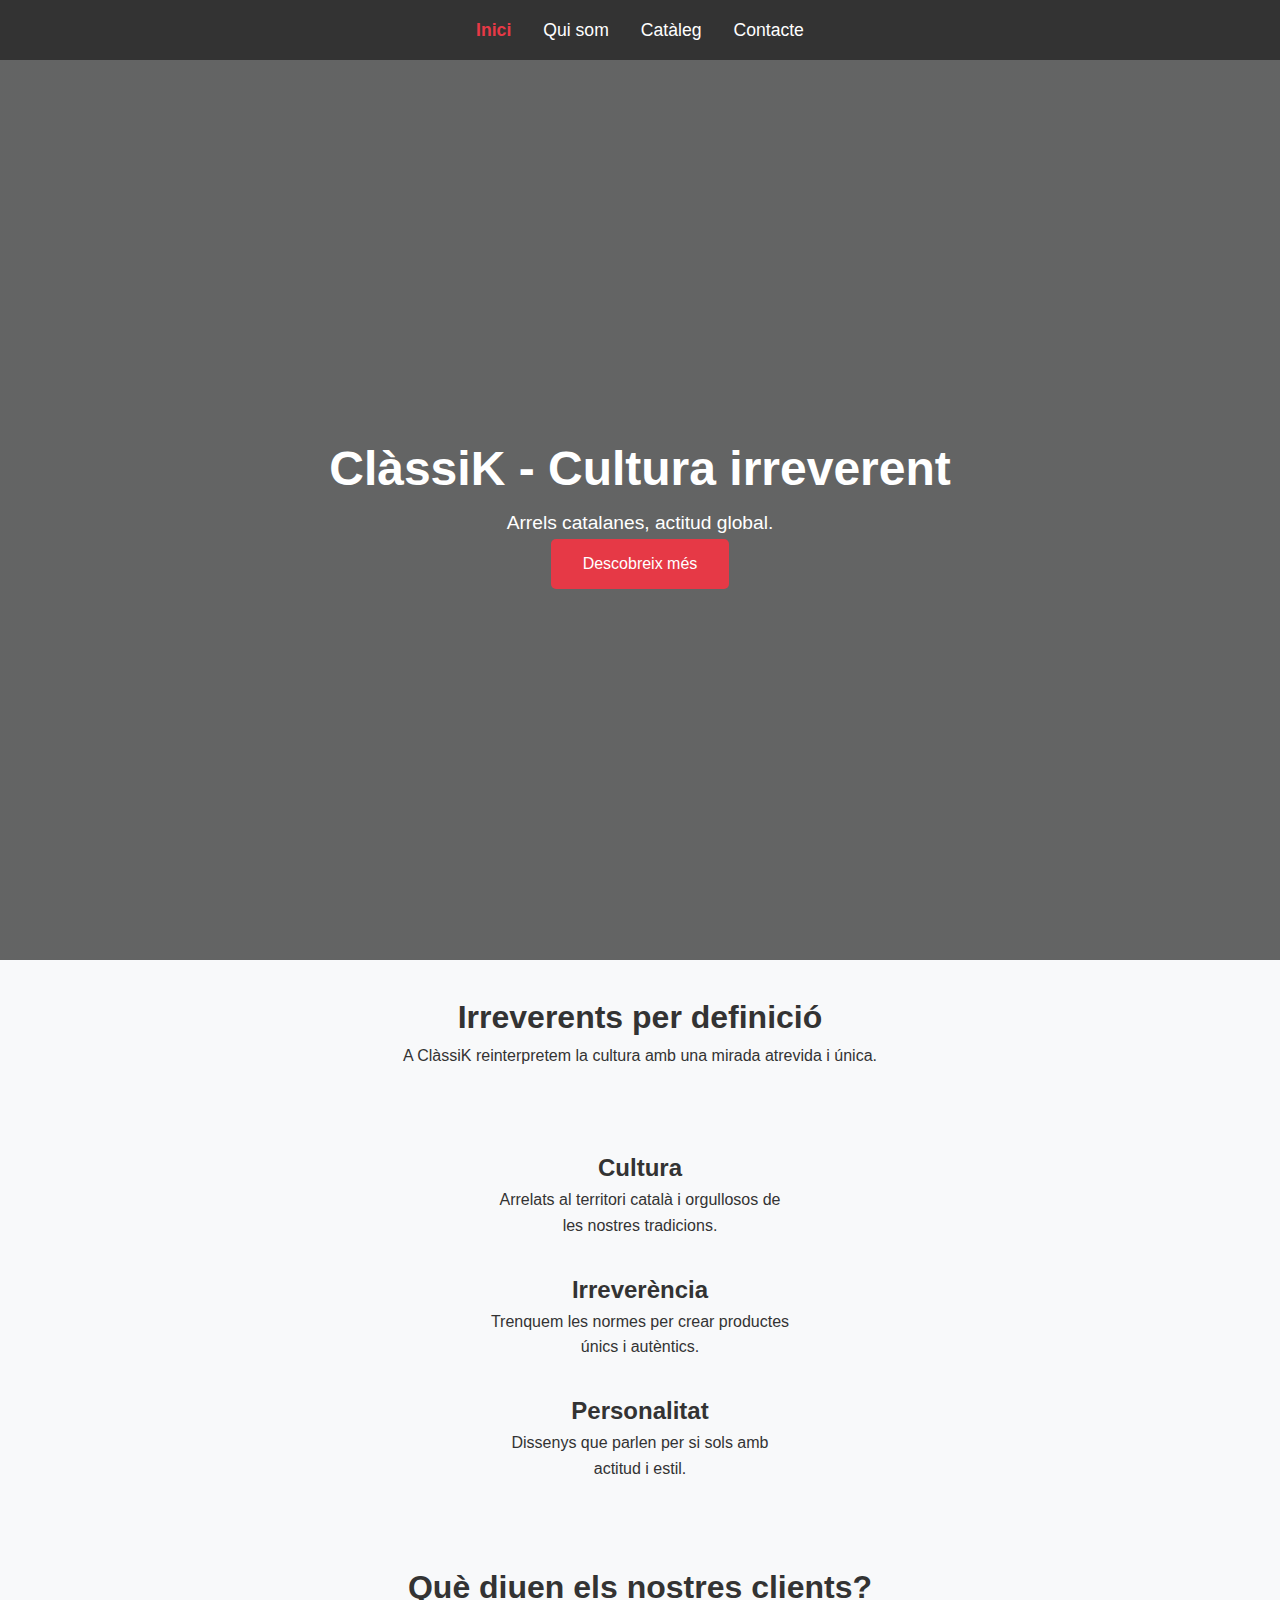
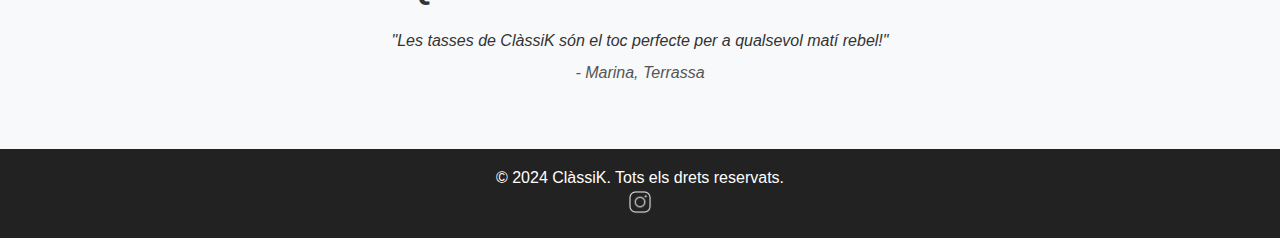
==== commit 1b35d24b: "Testimonis funcional" ====
--- a/index.html
+++ b/index.html
@@ -65,39 +65,60 @@
       <span>- Marc, Berga</span>
     </div>
     <div class="testimoni">
-      <p>"Els millors dissenys per expressar-me tal com sóc!"</p>
-      <span>- Júlia, Girona</span>
+      <p>"Perfecte per fer regals amb estil i humor irreverent."</p>
+      <span>- Laura, Girona</span>
     </div>
     <div class="testimoni">
-      <p>"No sabia que una tassa pogués tenir tanta actitud."</p>
-      <span>- Arnau, Barcelona</span>
+      <p>"No havia vist mai dissenys tan originals. Simplement genial!"</p>
+      <span>- Jordi, Barcelona</span>
     </div>
     <div class="testimoni">
-      <p>"Originalitat i qualitat en cada detall. Simplement genial!"</p>
-      <span>- Laia, Lleida</span>
+      <p>"M'encanta el toc català i alhora modern. És el meu favorit."</p>
+      <span>- Clara, Vic</span>
     </div>
     <div class="testimoni">
-      <p>"És la millor manera de portar la cultura catalana a casa."</p>
-      <span>- Oriol, Vic</span>
+      <p>"La qualitat dels productes supera totes les meves expectatives!"</p>
+      <span>- Andreu, Lleida</span>
     </div>
     <div class="testimoni">
-      <p>"Vaig comprar una samarreta i ara tothom me'n pregunta d'on és!"</p>
-      <span>- Pau, Tarragona</span>
+      <p>"Els meus amics no paren de preguntar on he comprat aquestes tasses."</p>
+      <span>- Mireia, Tarragona</span>
     </div>
     <div class="testimoni">
-      <p>"Cada peça té una història, i això ho fa especial."</p>
-      <span>- Carla, Figueres</span>
+      <p>"Un servei excel·lent i uns dissenys que marquen la diferència."</p>
+      <span>- Enric, Sabadell</span>
     </div>
     <div class="testimoni">
-      <p>"ClàssiK no és només merxandatge, és una manera de viure."</p>
-      <span>- Ferran, Manresa</span>
+      <p>"Tasses i samarretes que parlen per si soles. És tot el que necessitava."</p>
+      <span>- Sílvia, Manresa</span>
     </div>
     <div class="testimoni">
-      <p>"Ja tinc la col·lecció completa de tasses. Una obra d'art!"</p>
-      <span>- Núria, Reus</span>
+      <p>"Els regals ideals per sorprendre amb estil i actitud."</p>
+      <span>- Joan, Reus</span>
     </div>
-  </div>
+    <div class="testimoni">
+      <p>"Un projecte increïble amb un missatge potent. Molt fan!"</p>
+      <span>- Júlia, Blanes</span>
+    </div>
+    <div class="testimoni">
+      <p>"M'encanten els seus dissenys i la filosofia que transmeten."</p>
+      <span>- Arnau, Granollers</span>
+    </div>
+    <div class="testimoni">
+      <p>"Tasses que no només són útils, sinó també un statement."</p>
+      <span>- Marta, Olot</span>
+    </div>
+    <div class="testimoni">
+      <p>"Un petit detall amb molta personalitat. Recomanat 100%!"</p>
+      <span>- Pol, Vilanova i la Geltrú</span>
+    </div>
+    <div class="testimoni">
+      <p>"Cada cop que faig servir la meva tassa ClàssiK, em sento part d'alguna cosa especial."</p>
+      <span>- Núria, Figueres</span>
+    </div>
+</div>
 </section>
+
 <script>
   document.addEventListener("DOMContentLoaded", function () {
     const testimonis = document.querySelectorAll("#testimonis-container .testimoni");
@@ -105,17 +126,14 @@
 
     function mostrarTestimoni() {
       testimonis.forEach((testimoni, i) => {
-        testimoni.classList.remove("active");
-        if (i === index) {
-          testimoni.classList.add("active");
-        }
+        testimoni.style.display = i === index ? "block" : "none";
       });
       index = (index + 1) % testimonis.length;
     }
 
-    // Mostra el primer testimoni i inicia la rotació
+    // Inicialitza el primer testimoni i programa el canvi
     mostrarTestimoni();
-    setInterval(mostrarTestimoni, 5000); // Canvia cada 5 segons
+    setInterval(mostrarTestimoni, 5000);
   });
 </script>
 
--- a/style.css
+++ b/style.css
@@ -353,87 +353,47 @@
   height: 24px;
 }
 
-/* Rotació de testimonis */
+/* Estils bàsics per als testimonis */
+.testimonis {
+  text-align: center;
+  padding: 2rem 1rem;
+}
+
+/* Contenidor per als testimonis */
 #testimonis-container {
+  max-width: 600px;
+  margin: 1rem auto; /* Combina els marges duplicats */
   position: relative;
-  height: 100px;
-  overflow: hidden;
-}
-
-#testimonis-container p, #testimonis-container span {
-  position: absolute;
-  animation: slide 5s infinite;
-}
-
-@keyframes slide {
-  0%, 20% {
-    top: 100%;
-  }
-  40%, 60% {
-    top: 0;
-  }
-  80%, 100% {
-    top: -100%;
-  }
-}
-
-/* Ajustos per a testimonis rotatius */
-#testimonis-container {
-  position: relative;
-  height: 150px; /* Ajusta la mida si cal */
-  overflow: hidden;
-  display: flex;
-  justify-content: center;
-  align-items: center;
-}
-
+}
+
+/* Amaga tots els testimonis per defecte */
 #testimonis-container .testimoni {
-  position: absolute;
-  opacity: 0;
-  transform: translateY(20px);
-  transition: opacity 0.5s ease-in-out, transform 0.5s ease-in-out;
-}
-
+  font-size: 1.2rem;
+  line-height: 1.5;
+  color: #333;
+  display: none; /* Evita que es mostrin per defecte */
+}
+
+#testimonis-container .testimoni span {
+  display: block;
+  margin-top: 0.5rem;
+  font-size: 1rem;
+  color: #555;
+  font-style: italic;
+}
+
+/* Mostra el testimoni actiu amb animació */
 #testimonis-container .testimoni.active {
-  opacity: 1;
-  transform: translateY(0);
-}
-
-@keyframes rotate-testimonis {
-  0% {
+  display: block;
+  animation: fadeIn 1s ease-in-out;
+}
+
+/* Animació per a transicions */
+@keyframes fadeIn {
+  from {
     opacity: 0;
-    transform: translateY(20px);
-  }
-  10%, 90% {
+  }
+  to {
     opacity: 1;
-    transform: translateY(0);
-  }
-  100% {
-    opacity: 0;
-    transform: translateY(-20px);
-  }
-}
-
-/* Testimonis */
-#testimonis-container {
-  position: relative;
-  height: auto;
-  overflow: hidden;
-  display: flex;
-  flex-direction: column;
-  justify-content: center;
-  align-items: center;
-  margin: 2rem 0;
-}
-
-#testimonis-container .testimoni {
-  position: absolute;
-  opacity: 0;
-  transform: translateY(20px);
-  transition: opacity 0.5s ease-in-out, transform 0.5s ease-in-out;
-}
-
-#testimonis-container .testimoni.active {
-  opacity: 1;
-  transform: translateY(0);
-}+  }
+}
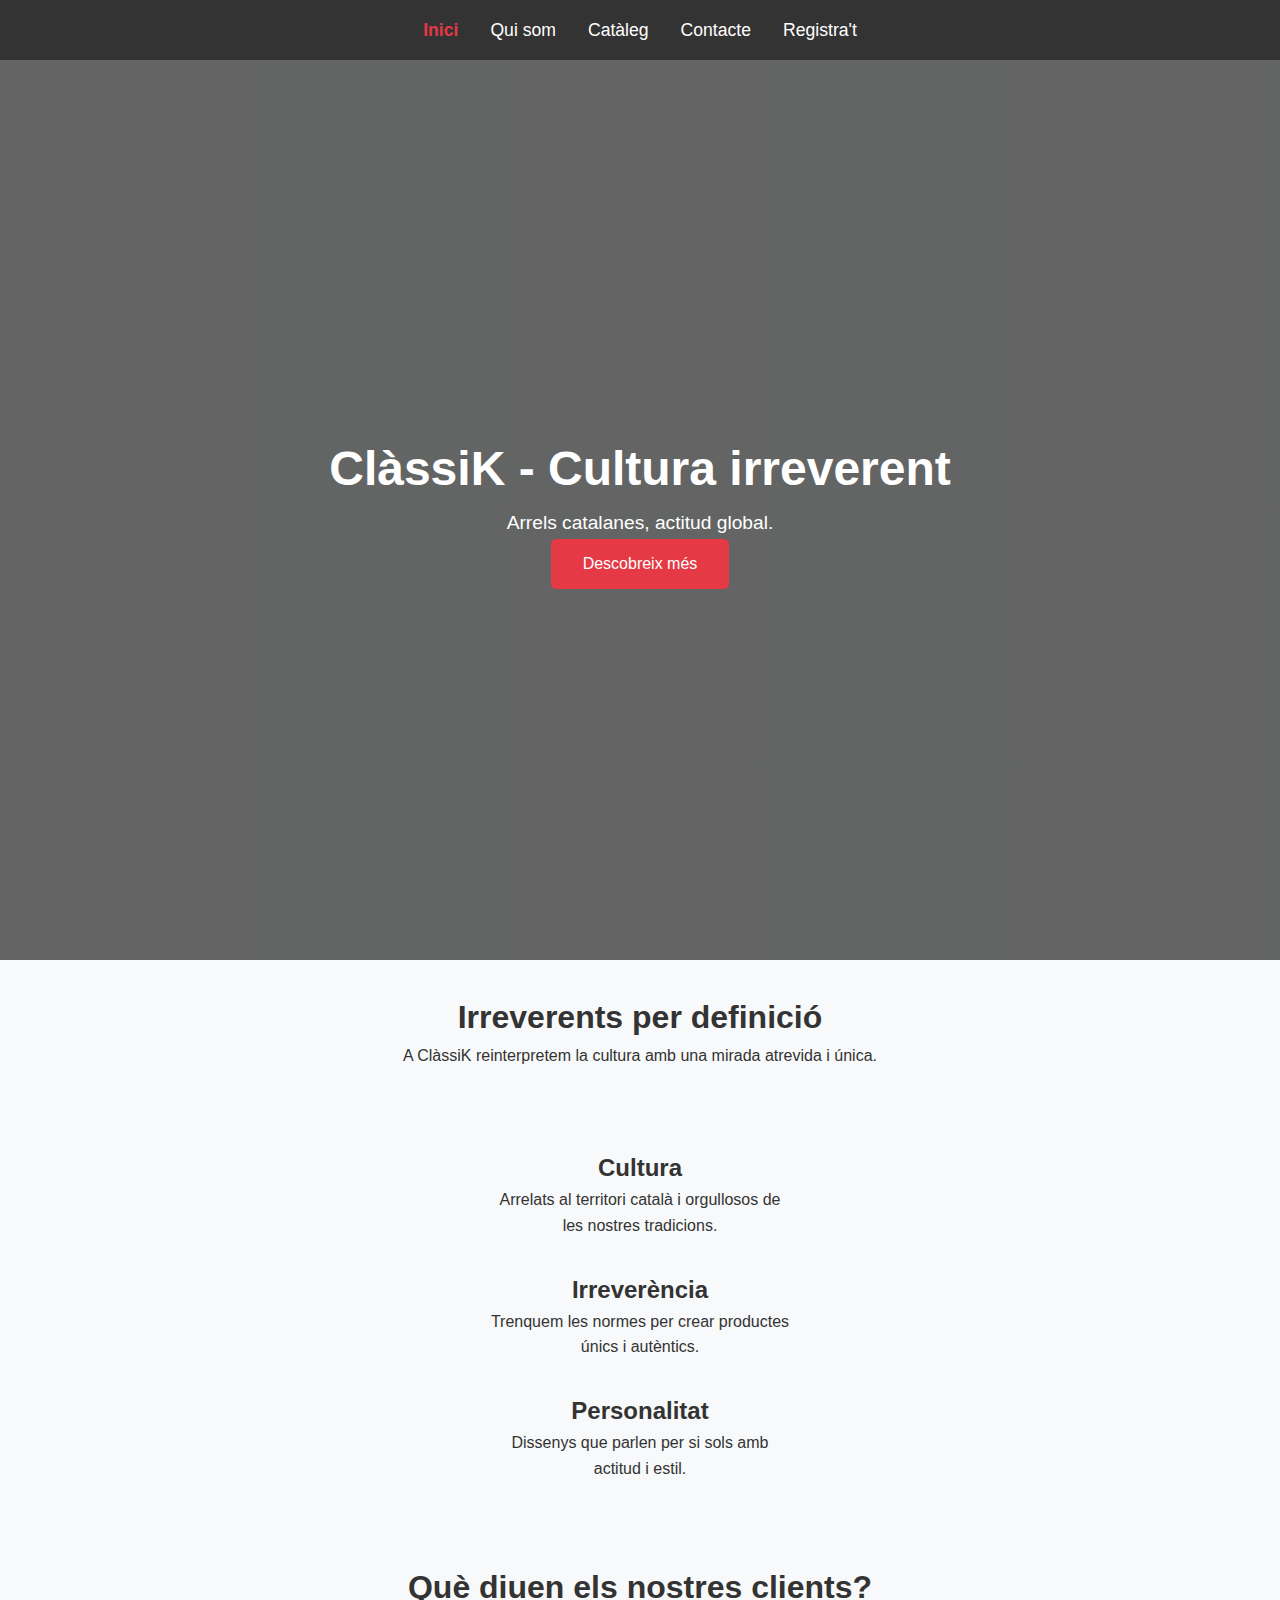
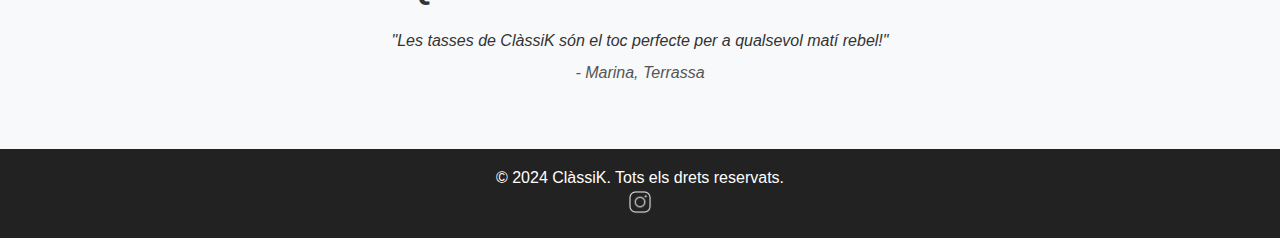
==== commit 97acb2bb: "Add formulari registre" ====
--- a/index.html
+++ b/index.html
@@ -15,8 +15,9 @@
       <ul>
         <li><a href="index.html" class="active">Inici</a></li>
         <li><a href="qui_som.html">Qui som</a></li>
-        <li><a href="catalog.html">Catàleg</a></li>
+        <li><a href="catalog.php">Catàleg</a></li>
         <li><a href="contacte.html">Contacte</a></li>
+        <li><a href="registre.html">Registra't</a></li>
       </ul>
     </nav>
   </header>
--- a/style.css
+++ b/style.css
@@ -362,16 +362,18 @@
 /* Contenidor per als testimonis */
 #testimonis-container {
   max-width: 600px;
-  margin: 1rem auto; /* Combina els marges duplicats */
+  margin: 1rem auto; 
   position: relative;
 }
 
-/* Amaga tots els testimonis per defecte */
+/* Testimonis amagats per defecte */
 #testimonis-container .testimoni {
   font-size: 1.2rem;
   line-height: 1.5;
   color: #333;
-  display: none; /* Evita que es mostrin per defecte */
+  display: none; /* No es mostra inicialment */
+  opacity: 0; /* Evita efectes de "parpelleig" */
+  transition: opacity 1s ease-in-out; /* Transició suau per l'opacitat */
 }
 
 #testimonis-container .testimoni span {
@@ -382,13 +384,13 @@
   font-style: italic;
 }
 
-/* Mostra el testimoni actiu amb animació */
+/* Mostra només el testimoni actiu */
 #testimonis-container .testimoni.active {
   display: block;
-  animation: fadeIn 1s ease-in-out;
-}
-
-/* Animació per a transicions */
+  opacity: 1; /* Mostra el testimoni amb opacitat completa */
+}
+
+/* Animació de fade-in */
 @keyframes fadeIn {
   from {
     opacity: 0;
@@ -397,3 +399,81 @@
     opacity: 1;
   }
 }
+
+/* Estils específics per a les imatges del catàleg */
+.catalog-image {
+  width: 60px;
+  height: 60px;
+  object-fit: cover;
+  border-radius: 5px; /* Opcional: aspecte arrodonit */
+  margin-bottom: 10px; /* Opcional: espai entre la imatge i el text */
+  display: block; /* Assegura que no hi hagi conflictes amb altres elements */
+}
+
+/* Estils específics per a les imatges del catàleg */
+.producte img {
+  width: 60px; /* Amplada fixa */
+  height: 60px; /* Alçada fixa */
+  object-fit: cover; /* Evita que es deformin les imatges */
+  border-radius: 5px; /* Arrodoneix les cantonades */
+  margin-bottom: 10px; /* Espai entre la imatge i el text */
+  display: block; /* Assegura que les imatges siguin elements de bloc */
+  margin-left: auto; /* Centra la imatge horitzontalment */
+  margin-right: auto; /* Centra la imatge horitzontalment */
+}
+
+/* Estils per al formulari de registre */
+.registre {
+  padding: 2rem 1rem;
+  text-align: center;
+}
+
+.registre h2 {
+  font-size: 2rem;
+  margin-bottom: 1.5rem;
+}
+
+.registre form {
+  display: flex;
+  flex-direction: column;
+  align-items: center;
+  max-width: 400px;
+  margin: 0 auto;
+}
+
+.registre input {
+  margin: 0.5rem 0;
+  padding: 0.8rem;
+  width: 100%;
+  max-width: 300px;
+  border: 1px solid #ccc;
+  border-radius: 5px;
+  font-size: 1rem;
+}
+
+.registre button {
+  margin-top: 1rem;
+  padding: 0.8rem 1.5rem;
+  background-color: #e63946;
+  color: #fff;
+  border: none;
+  border-radius: 5px;
+  font-size: 1rem;
+  cursor: pointer;
+  transition: background 0.3s;
+}
+
+.registre button:hover {
+  background-color: #d62828;
+}
+
+/* Ajustos responsius */
+@media (max-width: 768px) {
+  .registre form {
+    width: 90%;
+  }
+
+  .registre input {
+    max-width: 100%;
+  }
+}